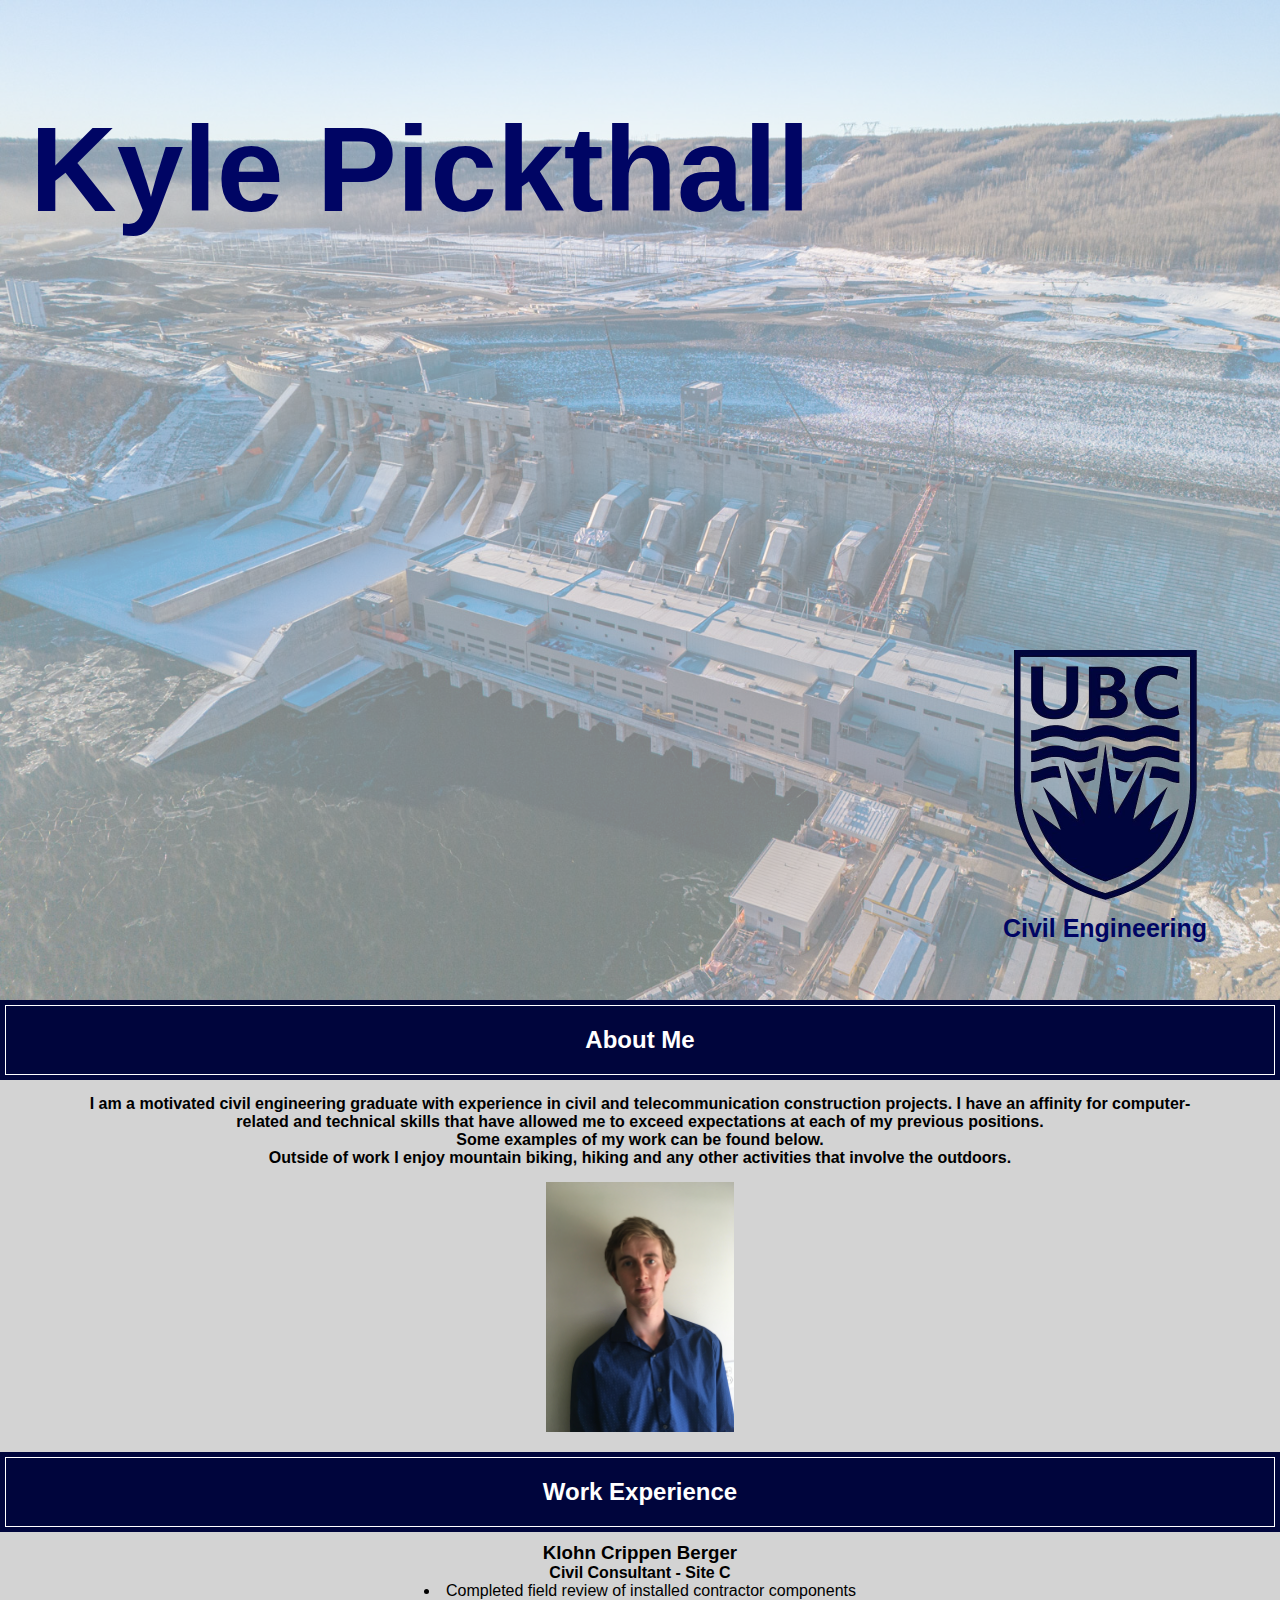
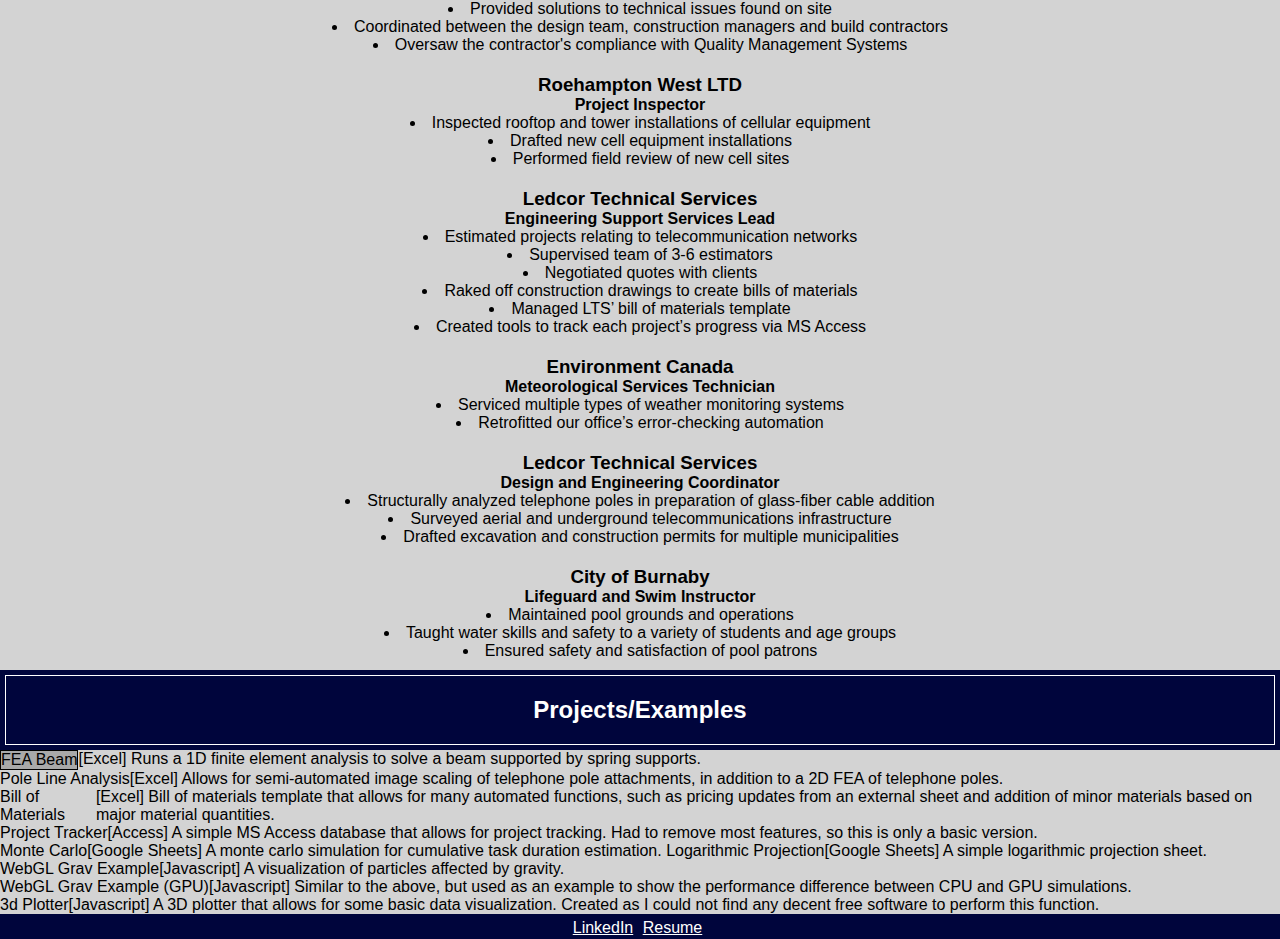
==== index.html @ efd47ca6 "Update index.html" ====
<!DOCTYPE html>
<html lang="en" dir="ltr">
  <head>
    <meta charset="utf-8">
    <title>Kyle Pickthall</title>
    <!-- viewport options -->
    <meta name="viewport" content="width=device-width, initial-scale=1">
    <!-- stylesheet -->
    <link rel = "stylesheet" type = "text/css" href = "kylepickthallStyle.css" />
    <!-- JS -->
  </head>
  <body>

    <section id="main">
      <div class="background">
      </div>
      <div class="container">
        <h1 style="padding-top: 100px; padding-left: 30px;">
          Kyle Pickthall
        </h1>
        <div style="right:50px; bottom:100px; position:absolute; height:250px; width:250px; text-align:center;">
          <img src="UBC-logo.png" style="position:block; max-height:100%; height:auto; width:auto; margin-left:auto; margin-right:auto;">
          <h5 style="font-size:25px;">Civil Engineering</h5>
        </div>
      </div>
    </section>

    <section id="about">
      <div class="header">
        <h2>About Me</h2>
      </div>
      <div class="container">
        <h4>
          <p>I am a motivated civil engineering graduate with experience in civil and telecommunication construction projects. I have an affinity for computer-related and technical skills that have allowed me to exceed expectations at each of my previous positions.</p>
          <p>Some examples of my work can be found below.</p>
          <p>Outside of work I enjoy mountain biking, hiking and any other activities that involve the outdoors.</p>
        </h4>
      </div>
    </section>

    <section id="pics">
      <div class="container">
        <img src="headshot.jpg" style="display:block; max-height:100%; height:auto; width:auto; margin-left: auto; margin-right: auto;">
      </div>
    </section>

    <section id="experience">
      <div class="header">
        <h2>Work Experience</h2>
      </div>
      <div class="container">
        <div class="job">
          <h3>Klohn Crippen Berger</h3>
          <h4>Civil Consultant - Site C</h4>
          <ul>
            <li>Completed field review of installed contractor components</li>
            <li>Provided solutions to technical issues found on site</li>
            <li>Coordinated between the design team, construction managers and build contractors</li>
            <li>Oversaw the contractor's compliance with Quality Management Systems</li>
          </ul>
        </div>
        <div class="job">
          <h3>Roehampton West LTD</h3>
          <h4>Project Inspector</h4>
          <ul>
            <li>Inspected rooftop and tower installations of cellular equipment</li>
            <li>Drafted new cell equipment installations</li>
            <li>Performed field review of new cell sites</li>
          </ul>
        </div>
        <div class="job">
          <h3>Ledcor Technical Services</h3>
          <h4>Engineering Support Services Lead</h4>
          <ul>
            <li>Estimated projects relating to telecommunication networks</li>
            <li>Supervised team of 3-6 estimators</li>
            <li>Negotiated quotes with clients</li>
            <li>Raked off construction drawings to create bills of materials</li>
            <li>Managed LTS’ bill of materials template</li>
            <li>Created tools to track each project’s progress via MS Access</li>
          </ul>
        </div>
        <div class="job">
          <h3>Environment Canada</h3>
          <h4>Meteorological Services Technician</h4>
          <ul>
            <li>Serviced multiple types of weather monitoring systems</li>
            <li>Retrofitted our office’s error-checking automation</li>
          </ul>
        </div>
        <div class="job">
          <h3>Ledcor Technical Services</h3>
          <h4>Design and Engineering Coordinator</h4>
          <ul>
            <li>Structurally analyzed telephone poles in preparation of glass-fiber cable addition</li>
            <li>Surveyed aerial and underground telecommunications infrastructure</li>
            <li>Drafted excavation and construction permits for multiple municipalities</li>
          </ul>
        </div>
        <div class="job">
          <h3>City of Burnaby</h3>
          <h4>Lifeguard and Swim Instructor</h4>
          <ul>
            <li>Maintained pool grounds and operations</li>
            <li>Taught water skills and safety to a variety of students and age groups</li>
            <li>Ensured safety and satisfaction of pool patrons</li>
          </ul>
        </div>
      </div>
    </section>

    <section id="projects">
      <div class="header">
        <h2>Projects/Examples</h2>
      </div>
      <div class="container">
        <div class="workExample" style="display: inline-flex;">
          <a href="FEA Beam.xlsm" target="_blank">FEA Beam</a>
          <p> [Excel] Runs a 1D finite element analysis to solve a beam supported by spring supports.</p>
        </div>
        <div class="workExample" style="display: inline-flex;>
          <a href="PLA.xlsm" target="_blank">Pole Line Analysis</a>
          <p> [Excel] Allows for semi-automated image scaling of telephone pole attachments, in addition to a 2D FEA of telephone poles.</p>
        </div>
        <div class="workExample" style="display: inline-flex;>
          <a href="Bill of Materials Template (Blank).xlsm" target="_blank">Bill of Materials</a>
          <p> [Excel] Bill of materials template that allows for many automated functions, such as pricing updates from an external sheet and addition of minor materials based on major material quantities.</p>
        </div>
        <div class="workExample" style="display: inline-flex;>
          <a href="Project Tracker.accdb" target="_blank">Project Tracker</a>
          <p> [Access] A simple MS Access database that allows for project tracking. Had to remove most features, so this is only a basic version.</p>
        </div>
        <div class="workExample" style="display: inline-flex;>
          <a href="https://docs.google.com/spreadsheets/d/1pXmsi3EW9ba6qUsPG-2uD7NYvL7KsnsYLAeeYFsCkpM/edit?usp=sharing" target="_blank">Monte Carlo</a>
          <p> [Google Sheets] A monte carlo simulation for cumulative task duration estimation.</p>
        </div>
        <div class="workExample" style="display: inline-flex;>
          <a href="https://docs.google.com/spreadsheets/d/1BbSFiggZSP9VfhDMbb5MWkiawO9rbkCX6BuQGu1CJrE/edit?usp=sharing" target="_blank">Logarithmic Projection</a>
          <p> [Google Sheets] A simple logarithmic projection sheet.</p>
        </div>
        <div class="workExample" style="display: inline-flex;>
          <a href="grav/grav.html" target="_blank">WebGL Grav Example</a>
          <p> [Javascript] A visualization of particles affected by gravity.</p>
        </div>
        <div class="workExample" style="display: inline-flex;>
          <a href="grav optimized/grav - optimized.html" target="_blank">WebGL Grav Example (GPU)</a>
          <p> [Javascript] Similar to the above, but used as an example to show the performance difference between CPU and GPU simulations.</p>
        </div>
        <div class="workExample" style="display: inline-flex;>
          <a href="plotter/index.html" target="_blank">3d Plotter</a>
          <p> [Javascript] A 3D plotter that allows for some basic data visualization. Created as I could not find any decent free software to perform this function.</p>
        </div>
      </div>
    </section>

    <section id="footer">
      <div class="container">
        <a href="https://www.linkedin.com/in/kylepickthall/" target="_blank">LinkedIn</a>
        <a href="Kyle Pickthall Resume.pdf" target="_blank">Resume</a>
      </div>
    </section>
  </body>
---- kylepickthallStyle.css ----
* {
	margin: 0px;
	padding: 0px;
  font-family: sans-serif;
}

section{
  width: 100%;
  text-align: left;
  overflow-x: hidden;
}
section .header {
	padding-top: 5px;
	padding-bottom: 5px;
	height: 70px;
	text-align: center;
	line-height: 70px;
	color: white;
	background-color: rgb(0, 5, 60);
	outline: 1px solid white;
	outline-offset: -6px;
}

#main {
  height: 1000px;
  display: block;
  position: relative;
}
#main .background {
  background-image: url('sitec2.jpg');
  background-repeat: no-repeat;
  background-size: cover;
  content: "";
  opacity: .5;
  top: 0;
  left: 0;
  bottom: 0;
  right: 0;
  position: absolute;
  z-index: -1;
}
#main .container {
  font-size: 60px;
  color: rgb(0, 5, 100);
}

#about {
  height: auto;
  background-color: lightgrey;
  margin: auto;
}
#about .container {
  margin-left: auto;
  margin-right: auto;
  max-width: 90%;
  padding: 15px;
  text-align: center;
}

#pics{
  background-color: lightgrey;
  padding-bottom: 20px;
  height:250px;
}
#pics .container {
  height: 100%;
  width:auto;
  margin-left: auto;
  margin-right: auto;
}

#experience {
  	height: auto;
  	width: 100%;
  	background-color: lightgrey;
  	margin: auto;
  	text-align: center;
}
#experience .container {
  	margin-left: auto;
  	margin-right: auto;
  	width: 90%;
}
#experience .container .job{
	text-align: center;
	padding: 10px;
	display: table;
	margin-left: auto;
	margin-right: auto;
	width: 80%;
	list-style-position: inside;
}

#projects {
	height: auto;
  	width: 100%;
  	background-color: lightgrey;
  	margin: auto;
}
#projects .container {

}
#projects .container .workexample {
	display: inline-flex;
}
#projects .container a {
	padding: 0px;
	height: auto;
	width: auto;
	margin-left: auto;
  	margin-right: auto;
	font-size: 16px;
	color: black;
	background-color: darkgrey;
	text-decoration: none;
	border: 1px solid black;
}

#footer {
  height: 20px;
  padding-top: 5px;
  background-color: rgb(0, 5, 60);
  margin: auto;
}
#footer .container {
  text-align: center;
}
#footer .container a {
  text-align: center;
  text-decoration: bold;
  color: white;
  padding-right: 5px;
}
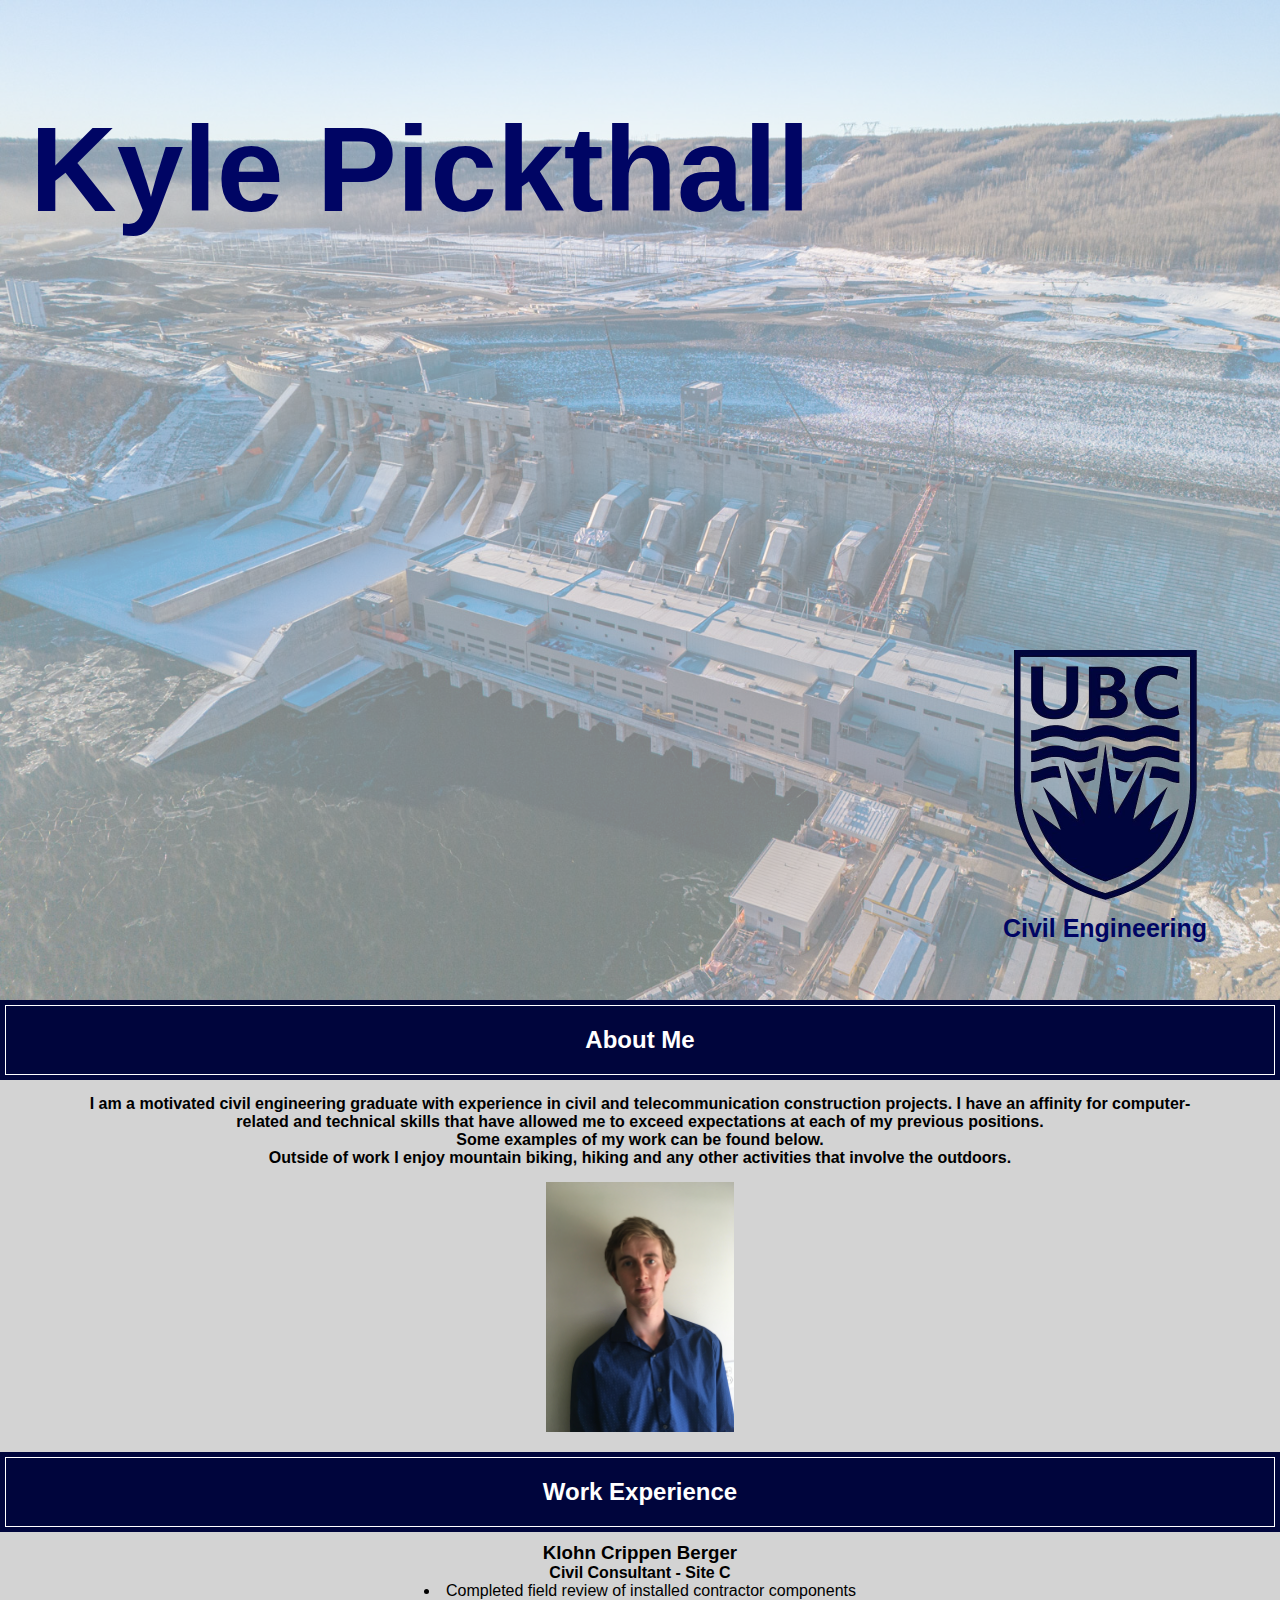
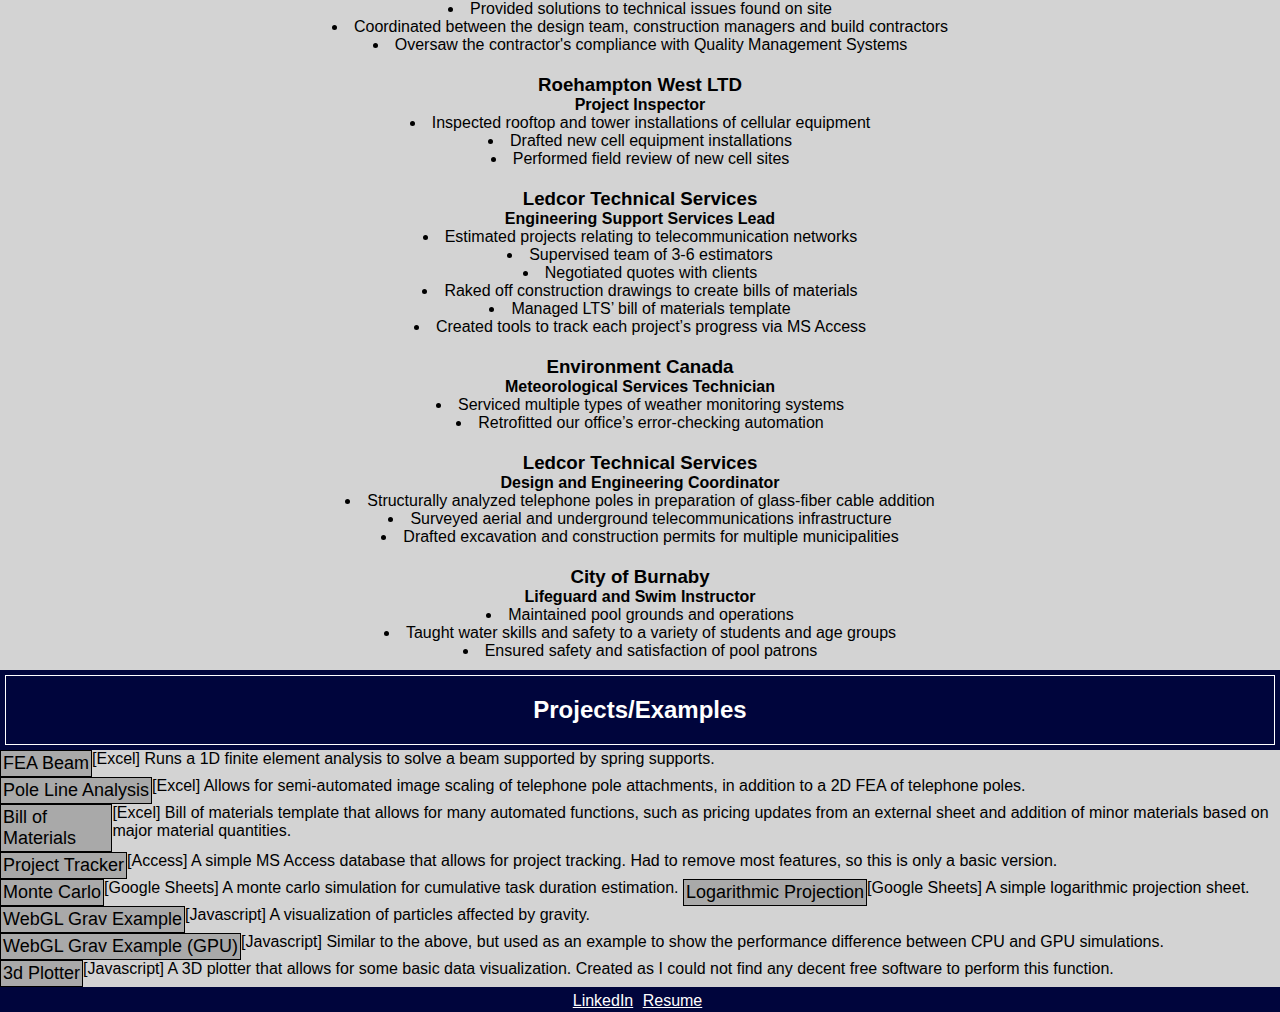
==== commit f68812dc: "Update index.html" ====
--- a/index.html
+++ b/index.html
@@ -118,35 +118,35 @@
           <a href="FEA Beam.xlsm" target="_blank">FEA Beam</a>
           <p> [Excel] Runs a 1D finite element analysis to solve a beam supported by spring supports.</p>
         </div>
-        <div class="workExample" style="display: inline-flex;>
+        <div class="workExample" style="display: inline-flex;">
           <a href="PLA.xlsm" target="_blank">Pole Line Analysis</a>
           <p> [Excel] Allows for semi-automated image scaling of telephone pole attachments, in addition to a 2D FEA of telephone poles.</p>
         </div>
-        <div class="workExample" style="display: inline-flex;>
+        <div class="workExample" style="display: inline-flex;">
           <a href="Bill of Materials Template (Blank).xlsm" target="_blank">Bill of Materials</a>
           <p> [Excel] Bill of materials template that allows for many automated functions, such as pricing updates from an external sheet and addition of minor materials based on major material quantities.</p>
         </div>
-        <div class="workExample" style="display: inline-flex;>
+        <div class="workExample" style="display: inline-flex;">
           <a href="Project Tracker.accdb" target="_blank">Project Tracker</a>
           <p> [Access] A simple MS Access database that allows for project tracking. Had to remove most features, so this is only a basic version.</p>
         </div>
-        <div class="workExample" style="display: inline-flex;>
+        <div class="workExample" style="display: inline-flex;">
           <a href="https://docs.google.com/spreadsheets/d/1pXmsi3EW9ba6qUsPG-2uD7NYvL7KsnsYLAeeYFsCkpM/edit?usp=sharing" target="_blank">Monte Carlo</a>
           <p> [Google Sheets] A monte carlo simulation for cumulative task duration estimation.</p>
         </div>
-        <div class="workExample" style="display: inline-flex;>
+        <div class="workExample" style="display: inline-flex;">
           <a href="https://docs.google.com/spreadsheets/d/1BbSFiggZSP9VfhDMbb5MWkiawO9rbkCX6BuQGu1CJrE/edit?usp=sharing" target="_blank">Logarithmic Projection</a>
           <p> [Google Sheets] A simple logarithmic projection sheet.</p>
         </div>
-        <div class="workExample" style="display: inline-flex;>
+        <div class="workExample" style="display: inline-flex;">
           <a href="grav/grav.html" target="_blank">WebGL Grav Example</a>
           <p> [Javascript] A visualization of particles affected by gravity.</p>
         </div>
-        <div class="workExample" style="display: inline-flex;>
+        <div class="workExample" style="display: inline-flex;">
           <a href="grav optimized/grav - optimized.html" target="_blank">WebGL Grav Example (GPU)</a>
           <p> [Javascript] Similar to the above, but used as an example to show the performance difference between CPU and GPU simulations.</p>
         </div>
-        <div class="workExample" style="display: inline-flex;>
+        <div class="workExample" style="display: inline-flex;">
           <a href="plotter/index.html" target="_blank">3d Plotter</a>
           <p> [Javascript] A 3D plotter that allows for some basic data visualization. Created as I could not find any decent free software to perform this function.</p>
         </div>
--- a/kylepickthallStyle.css
+++ b/kylepickthallStyle.css
@@ -102,14 +102,15 @@
 }
 #projects .container .workexample {
 	display: inline-flex;
+	margin-bottom: 5px;
 }
 #projects .container a {
-	padding: 0px;
+	padding: 2px;
 	height: auto;
 	width: auto;
 	margin-left: auto;
   	margin-right: auto;
-	font-size: 16px;
+	font-size: 18px;
 	color: black;
 	background-color: darkgrey;
 	text-decoration: none;
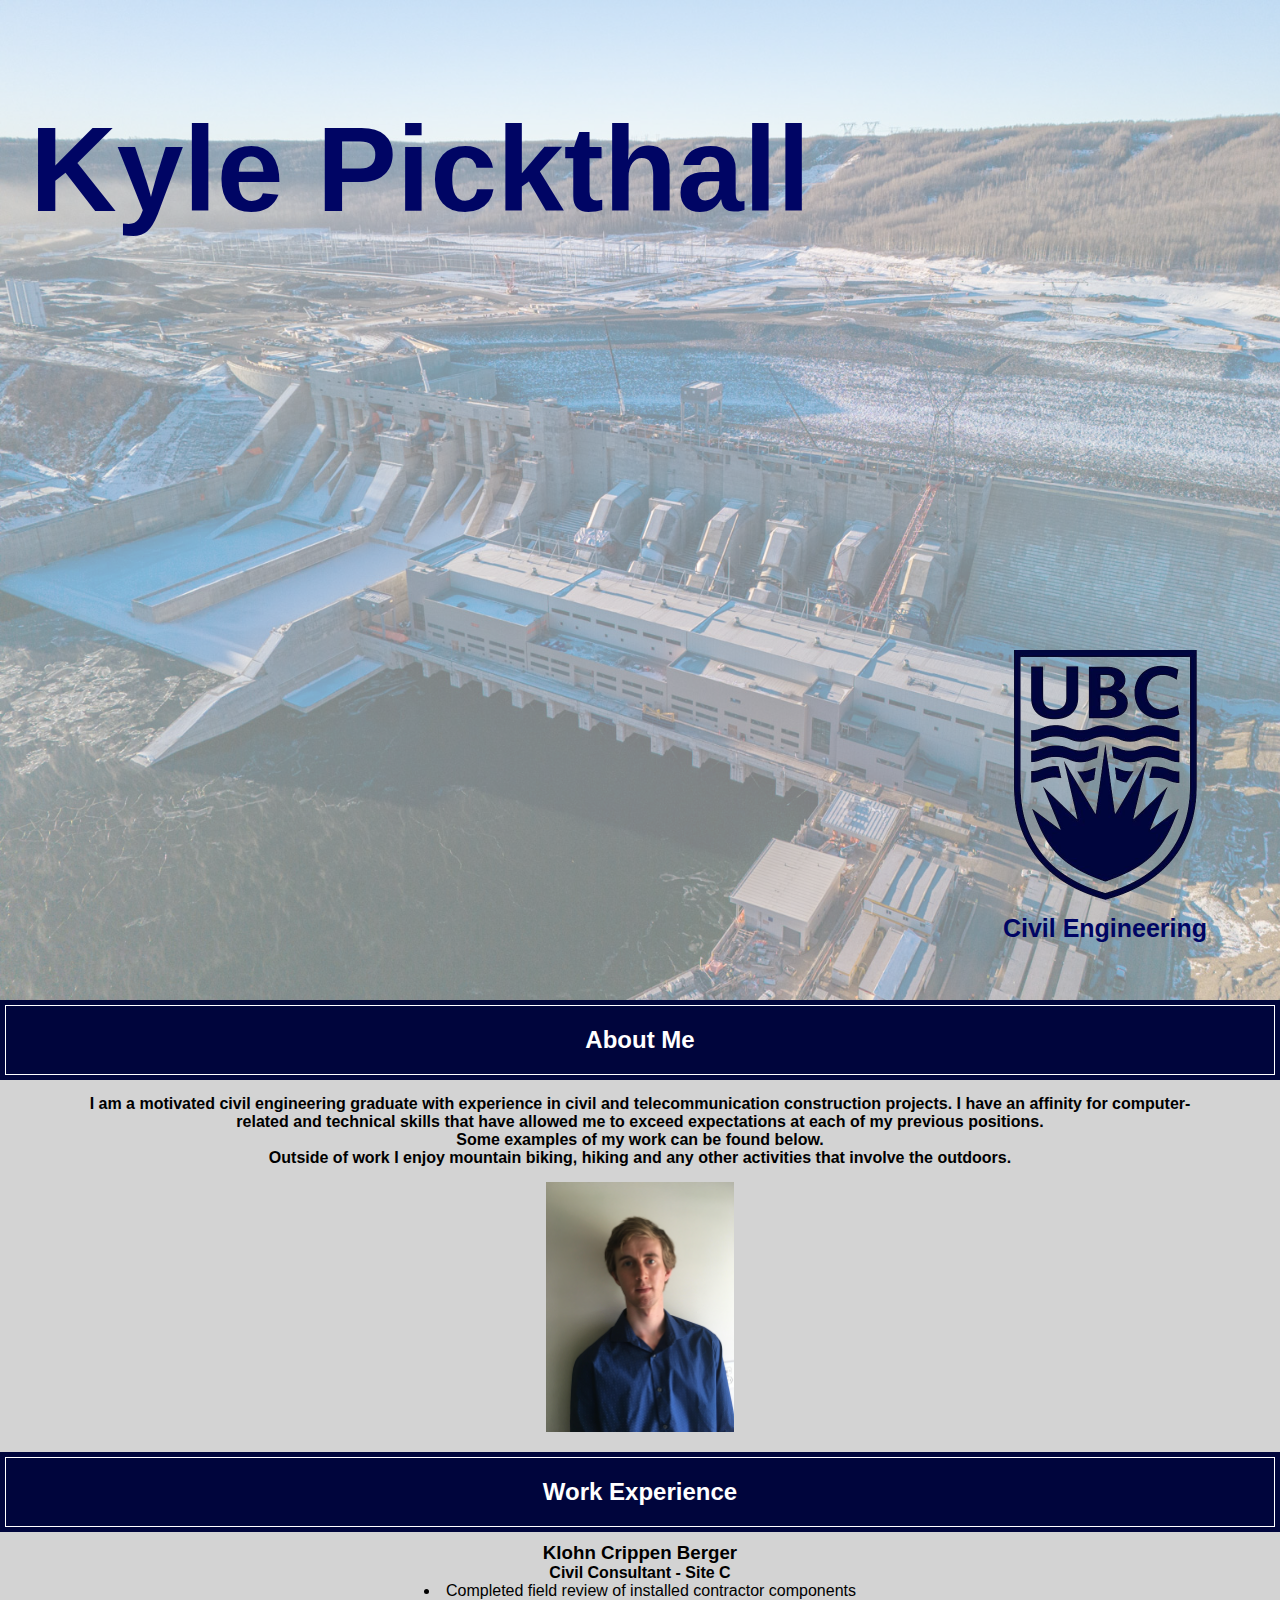
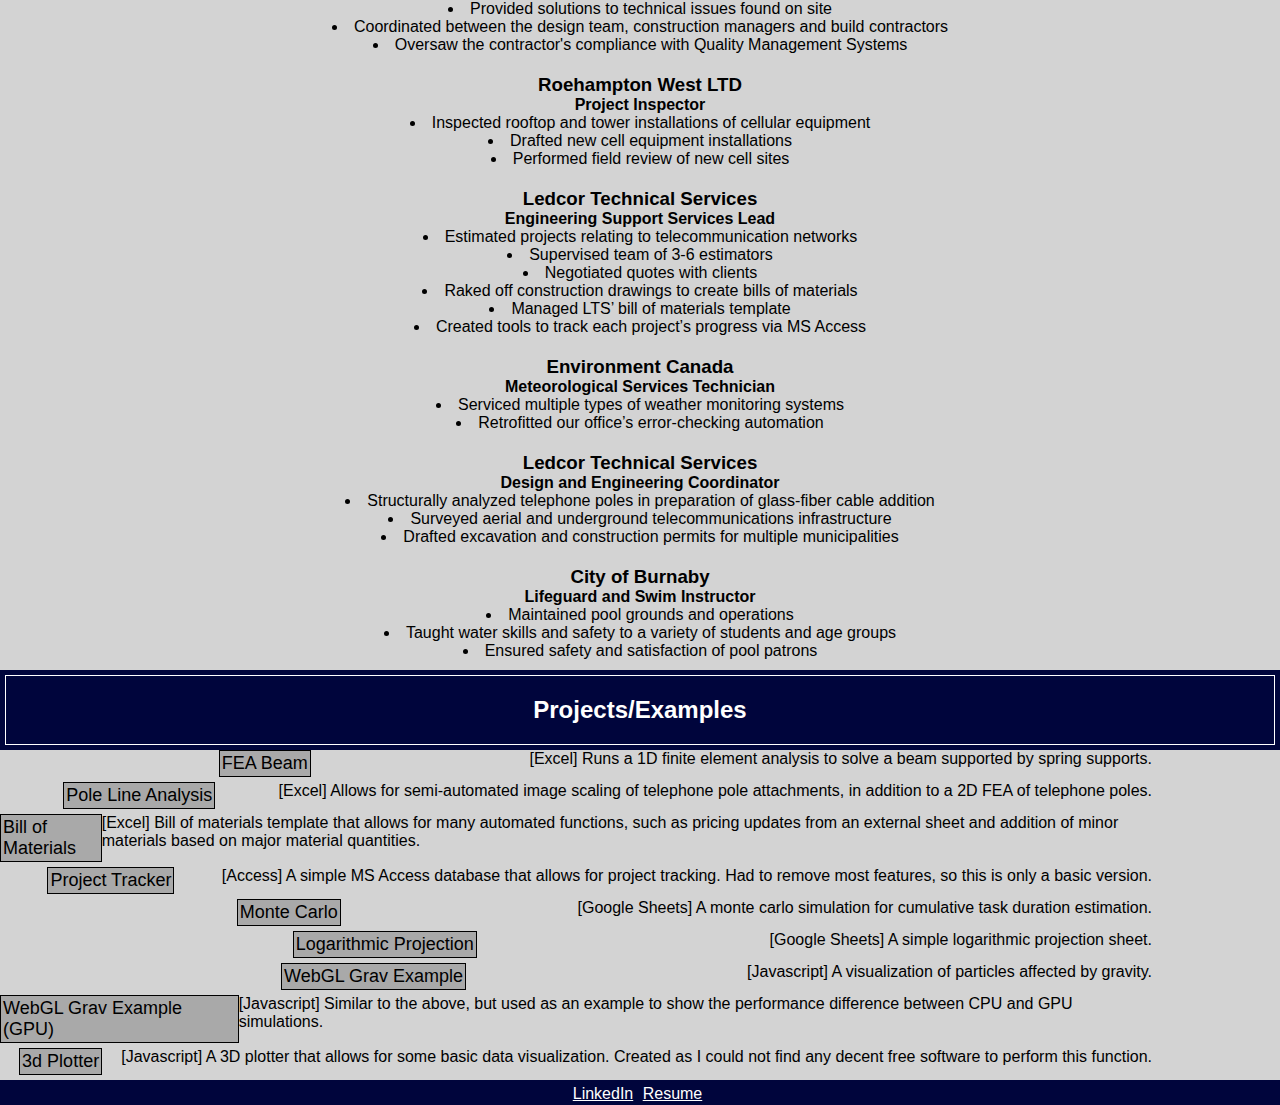
==== commit f6232a1c: "Update index.html" ====
--- a/index.html
+++ b/index.html
@@ -114,7 +114,7 @@
         <h2>Projects/Examples</h2>
       </div>
       <div class="container">
-        <div class="workExample" style="display: inline-flex;">
+        <div class="workExample">
           <a href="FEA Beam.xlsm" target="_blank">FEA Beam</a>
           <p> [Excel] Runs a 1D finite element analysis to solve a beam supported by spring supports.</p>
         </div>
--- a/kylepickthallStyle.css
+++ b/kylepickthallStyle.css
@@ -100,9 +100,10 @@
 #projects .container {
 
 }
-#projects .container .workexample {
+#projects .container .workExample {
 	display: inline-flex;
 	margin-bottom: 5px;
+	width: 90%;
 }
 #projects .container a {
 	padding: 2px;
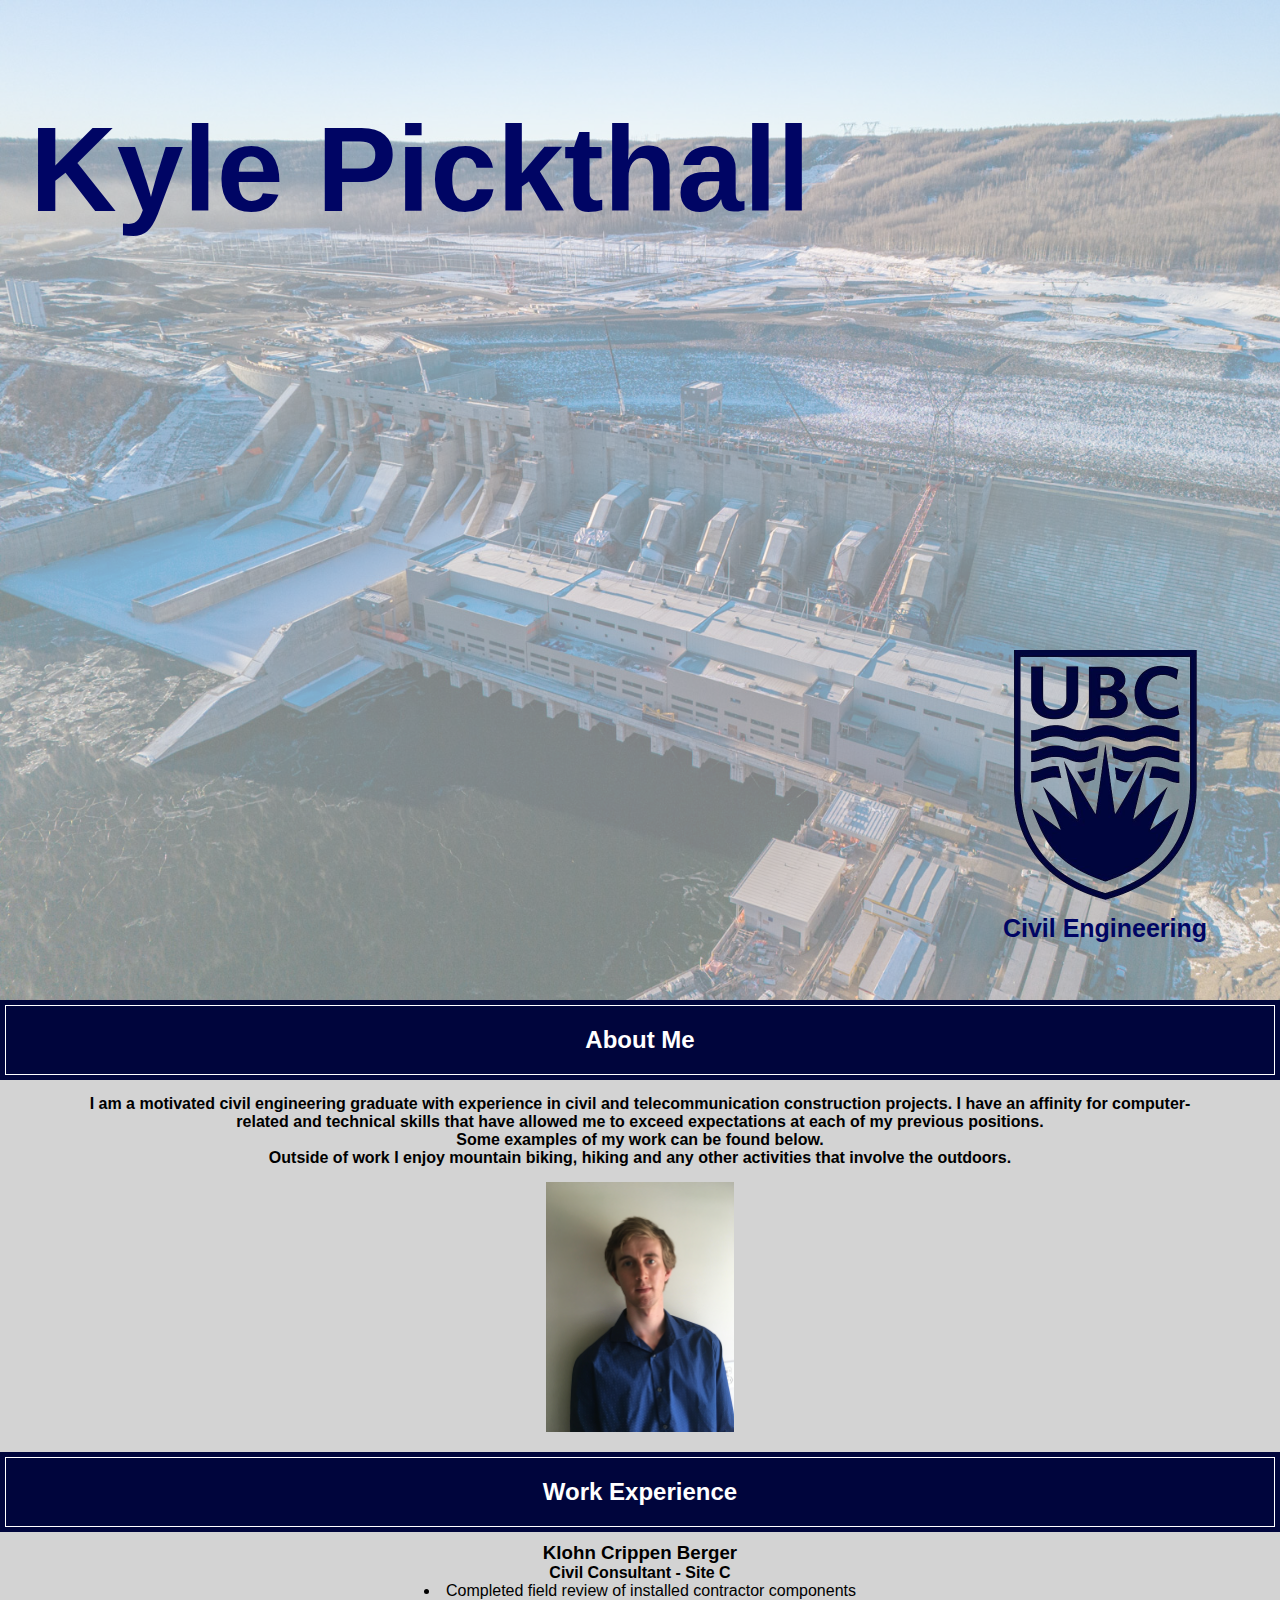
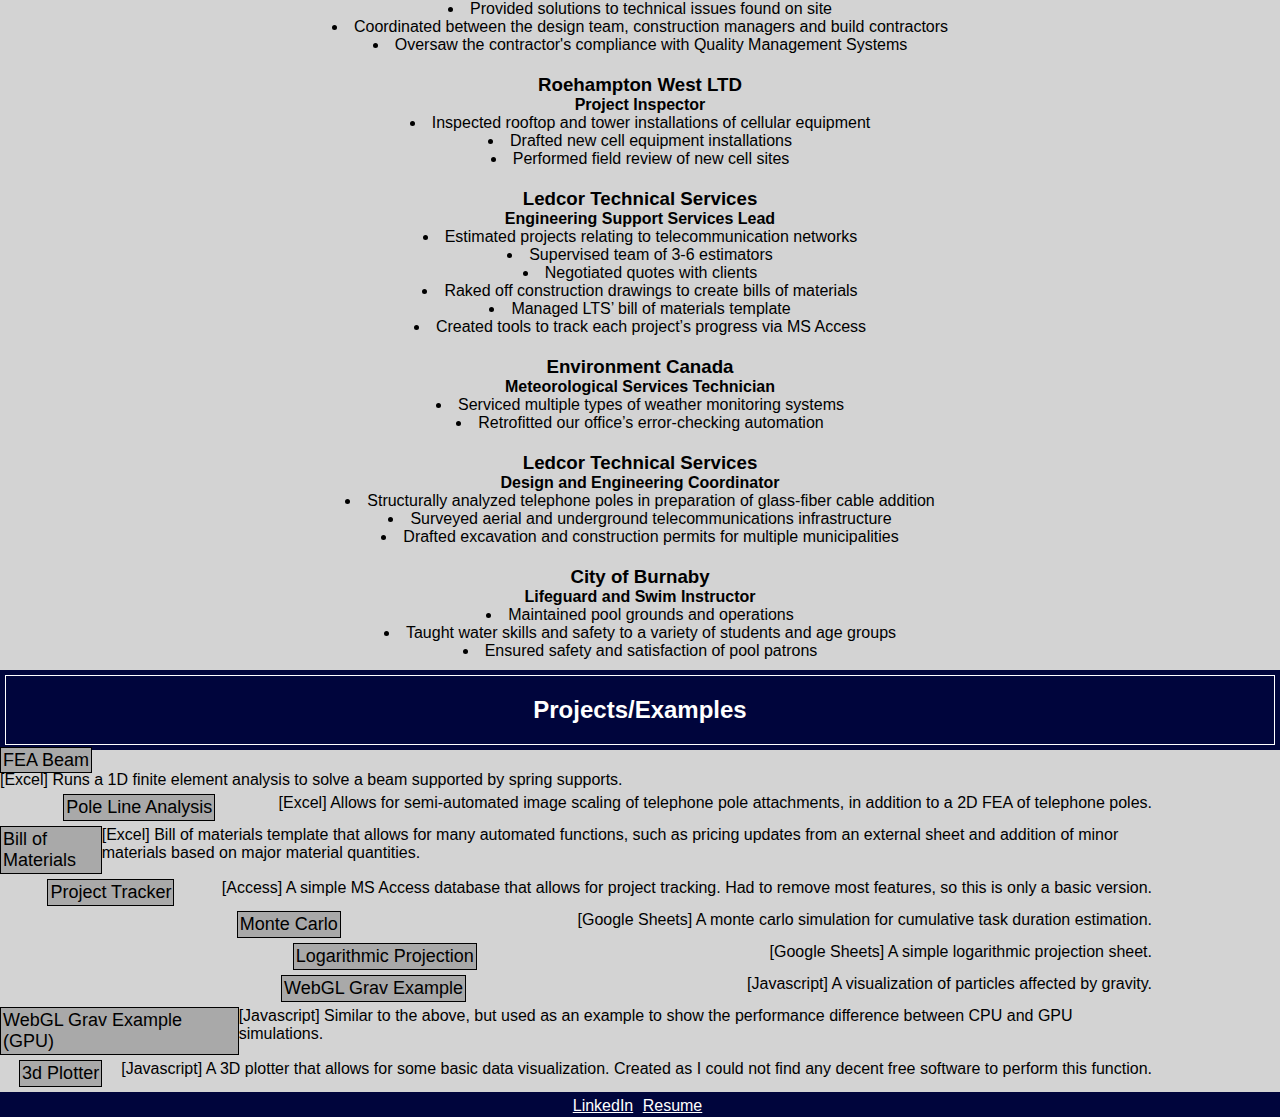
==== commit 586f72dc: "Update index.html" ====
--- a/index.html
+++ b/index.html
@@ -114,7 +114,7 @@
         <h2>Projects/Examples</h2>
       </div>
       <div class="container">
-        <div class="workExample">
+        <div class="workExample" style="display: block; float: left;">
           <a href="FEA Beam.xlsm" target="_blank">FEA Beam</a>
           <p> [Excel] Runs a 1D finite element analysis to solve a beam supported by spring supports.</p>
         </div>
--- a/kylepickthallStyle.css
+++ b/kylepickthallStyle.css
@@ -102,6 +102,7 @@
 }
 #projects .container .workExample {
 	display: inline-flex;
+	float: left;
 	margin-bottom: 5px;
 	width: 90%;
 }
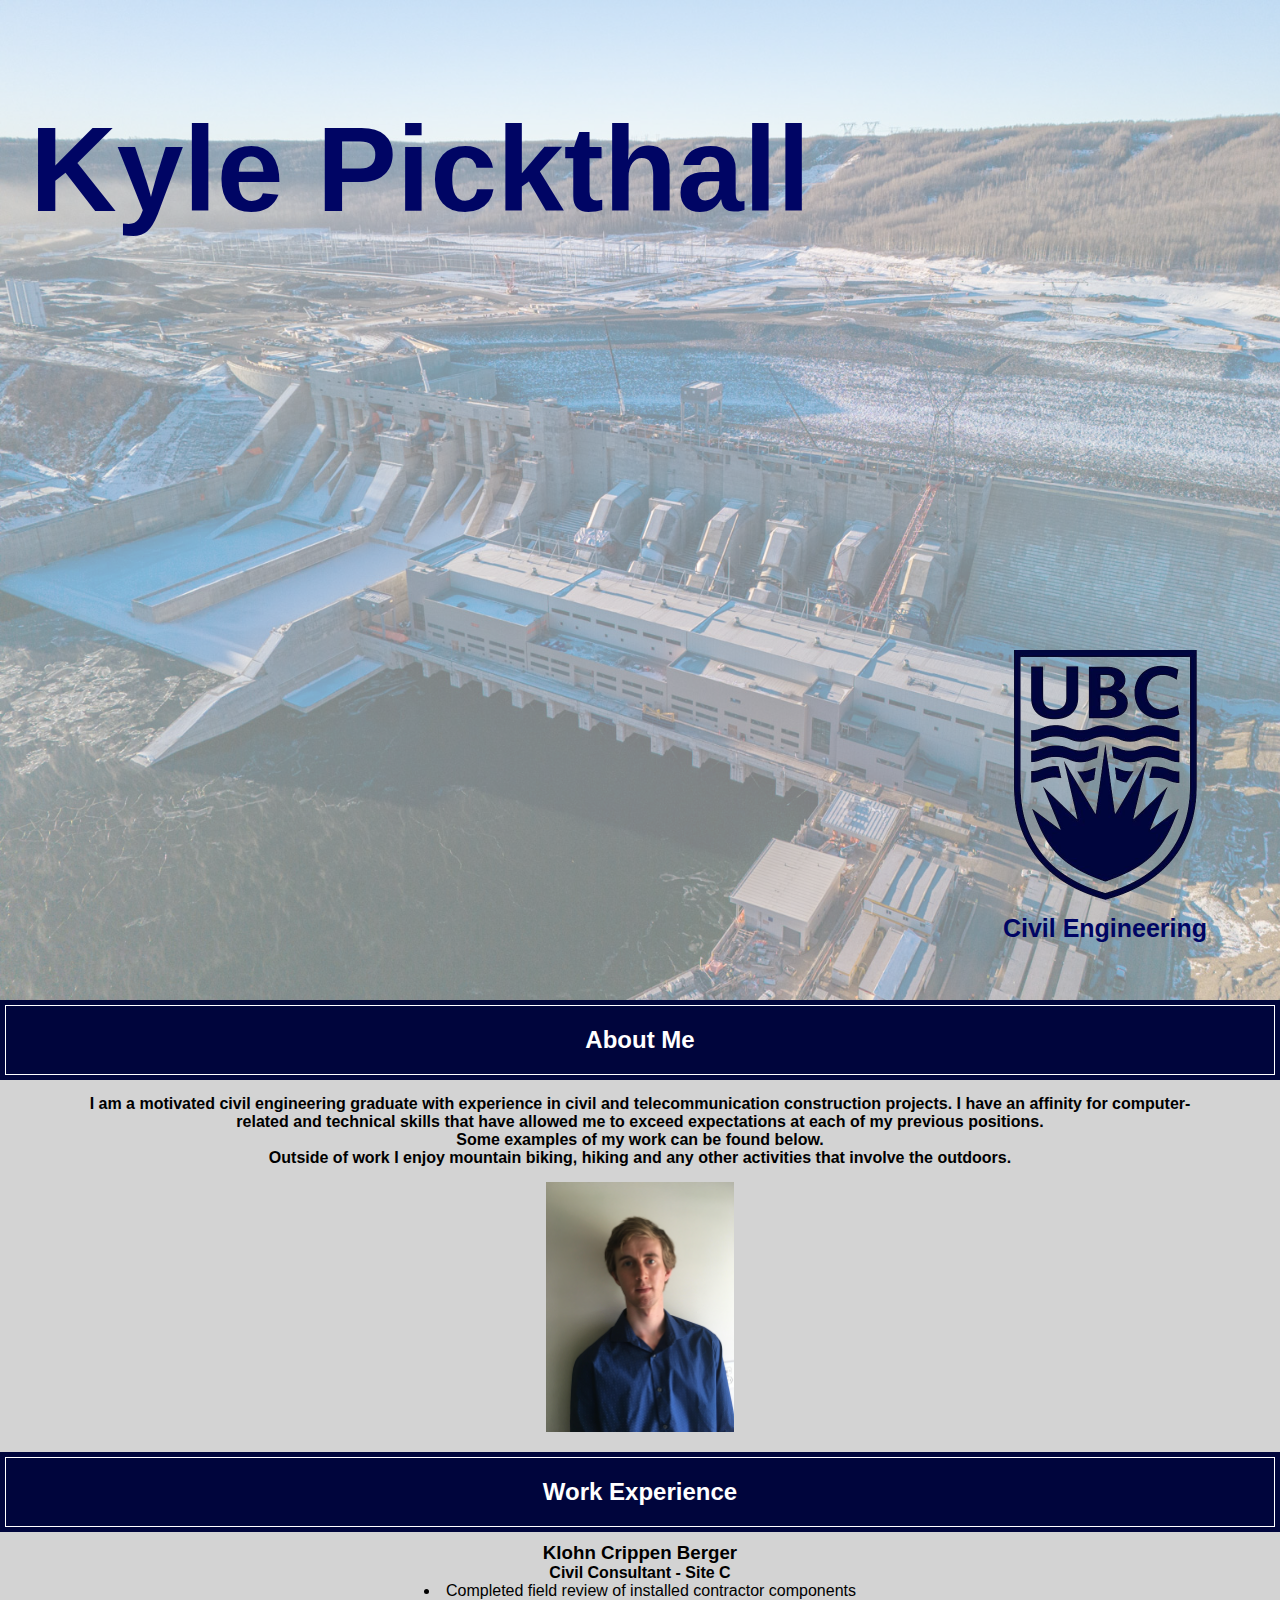
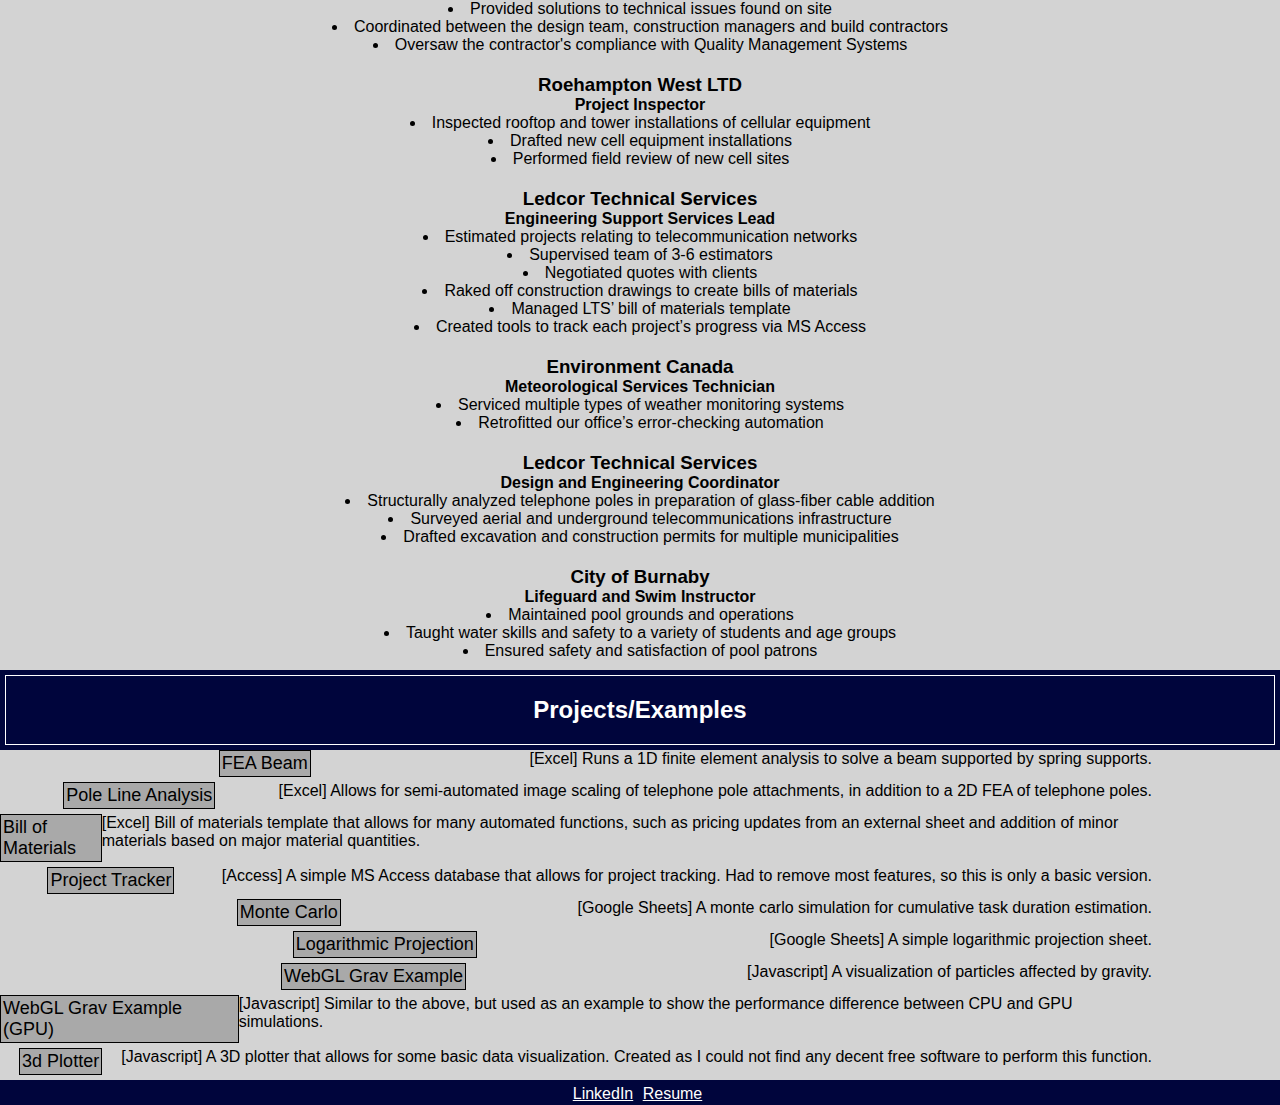
==== commit bf6ad875: "Update index.html" ====
--- a/index.html
+++ b/index.html
@@ -114,39 +114,39 @@
         <h2>Projects/Examples</h2>
       </div>
       <div class="container">
-        <div class="workExample" style="display: block; float: left;">
+        <div class="workExample" style="">
           <a href="FEA Beam.xlsm" target="_blank">FEA Beam</a>
           <p> [Excel] Runs a 1D finite element analysis to solve a beam supported by spring supports.</p>
         </div>
-        <div class="workExample" style="display: inline-flex;">
+        <div class="workExample" style="">
           <a href="PLA.xlsm" target="_blank">Pole Line Analysis</a>
           <p> [Excel] Allows for semi-automated image scaling of telephone pole attachments, in addition to a 2D FEA of telephone poles.</p>
         </div>
-        <div class="workExample" style="display: inline-flex;">
+        <div class="workExample" style="">
           <a href="Bill of Materials Template (Blank).xlsm" target="_blank">Bill of Materials</a>
           <p> [Excel] Bill of materials template that allows for many automated functions, such as pricing updates from an external sheet and addition of minor materials based on major material quantities.</p>
         </div>
-        <div class="workExample" style="display: inline-flex;">
+        <div class="workExample" style="">
           <a href="Project Tracker.accdb" target="_blank">Project Tracker</a>
           <p> [Access] A simple MS Access database that allows for project tracking. Had to remove most features, so this is only a basic version.</p>
         </div>
-        <div class="workExample" style="display: inline-flex;">
+        <div class="workExample" style="">
           <a href="https://docs.google.com/spreadsheets/d/1pXmsi3EW9ba6qUsPG-2uD7NYvL7KsnsYLAeeYFsCkpM/edit?usp=sharing" target="_blank">Monte Carlo</a>
           <p> [Google Sheets] A monte carlo simulation for cumulative task duration estimation.</p>
         </div>
-        <div class="workExample" style="display: inline-flex;">
+        <div class="workExample" style="">
           <a href="https://docs.google.com/spreadsheets/d/1BbSFiggZSP9VfhDMbb5MWkiawO9rbkCX6BuQGu1CJrE/edit?usp=sharing" target="_blank">Logarithmic Projection</a>
           <p> [Google Sheets] A simple logarithmic projection sheet.</p>
         </div>
-        <div class="workExample" style="display: inline-flex;">
+        <div class="workExample" style="">
           <a href="grav/grav.html" target="_blank">WebGL Grav Example</a>
           <p> [Javascript] A visualization of particles affected by gravity.</p>
         </div>
-        <div class="workExample" style="display: inline-flex;">
+        <div class="workExample" style="">
           <a href="grav optimized/grav - optimized.html" target="_blank">WebGL Grav Example (GPU)</a>
           <p> [Javascript] Similar to the above, but used as an example to show the performance difference between CPU and GPU simulations.</p>
         </div>
-        <div class="workExample" style="display: inline-flex;">
+        <div class="workExample" style="">
           <a href="plotter/index.html" target="_blank">3d Plotter</a>
           <p> [Javascript] A 3D plotter that allows for some basic data visualization. Created as I could not find any decent free software to perform this function.</p>
         </div>
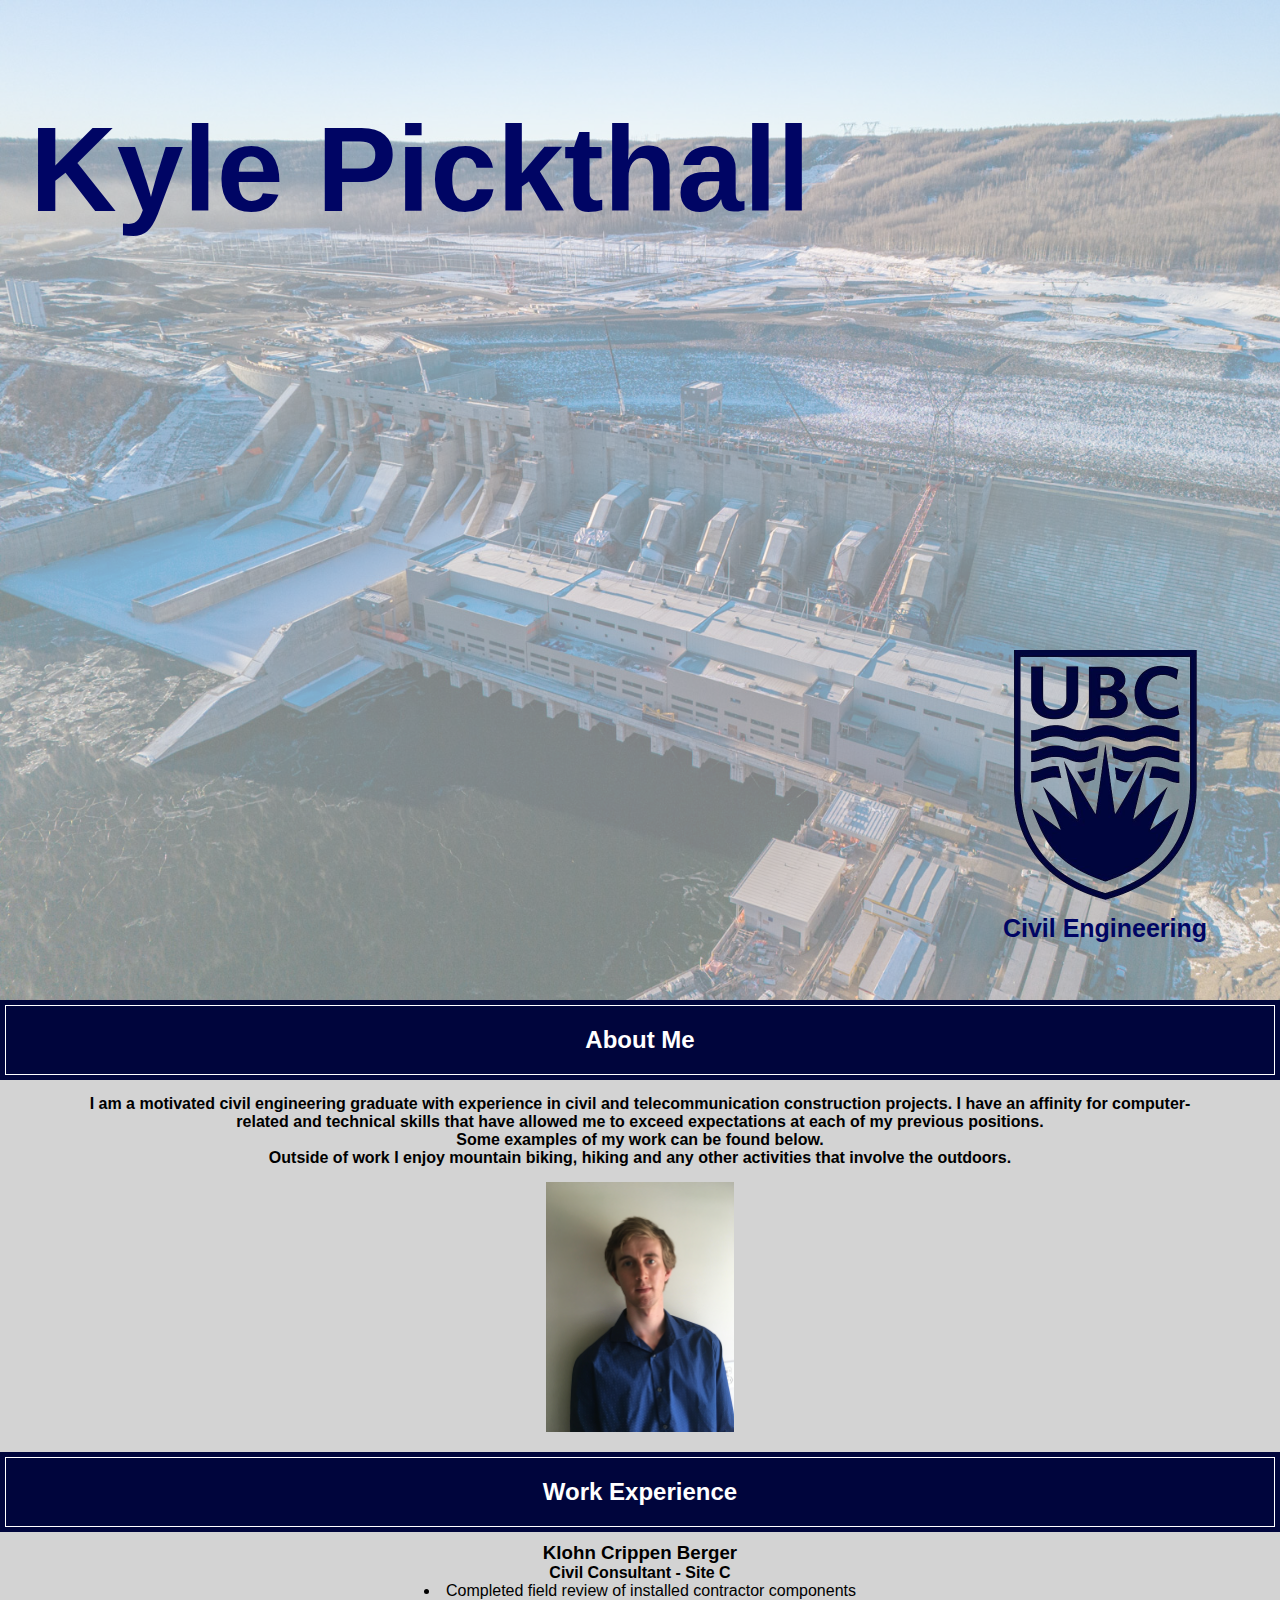
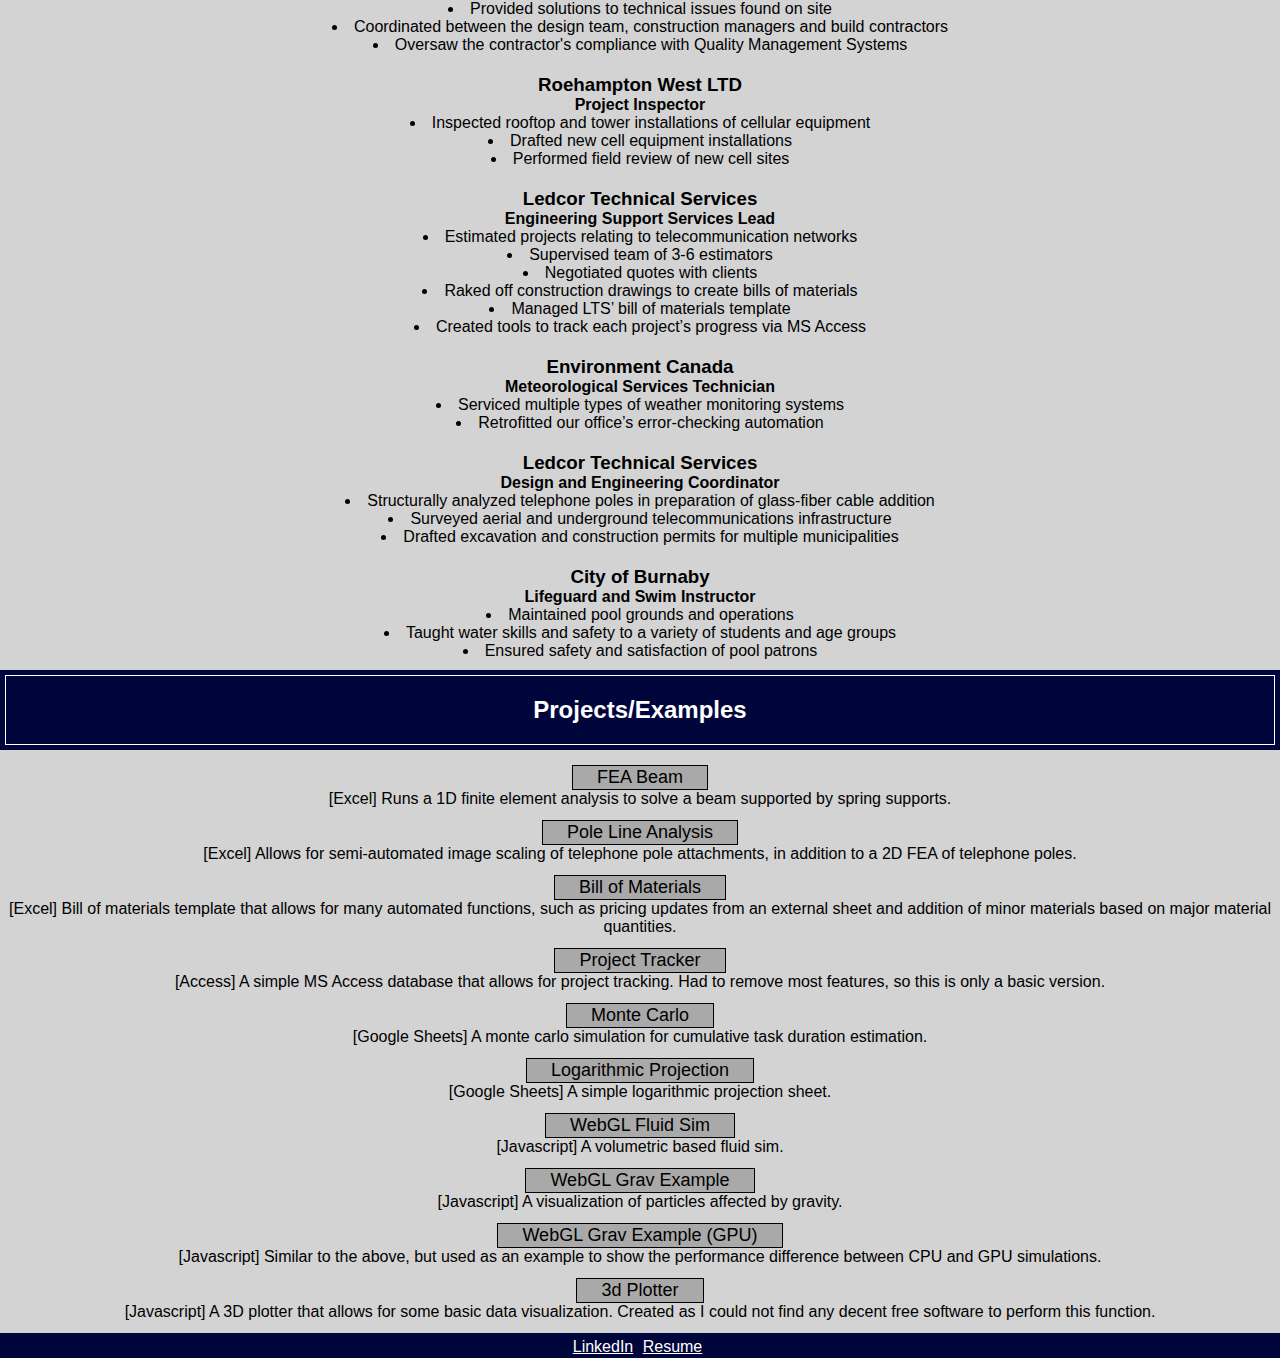
==== commit 2695eaf2: "Update index.html" ====
--- a/index.html
+++ b/index.html
@@ -139,6 +139,10 @@
           <p> [Google Sheets] A simple logarithmic projection sheet.</p>
         </div>
         <div class="workExample" style="">
+          <a href="fluids/index.html" target="_blank">WebGL Fluid Sim</a>
+          <p> [Javascript] A volumetric based fluid sim.</p>
+        </div>
+        <div class="workExample" style="">
           <a href="grav/grav.html" target="_blank">WebGL Grav Example</a>
           <p> [Javascript] A visualization of particles affected by gravity.</p>
         </div>
--- a/kylepickthallStyle.css
+++ b/kylepickthallStyle.css
@@ -1,7 +1,7 @@
 * {
 	margin: 0px;
 	padding: 0px;
-  font-family: sans-serif;
+  	font-family: sans-serif;
 }
 
 section{
@@ -98,16 +98,19 @@
   	margin: auto;
 }
 #projects .container {
-
+	margin-top: 15px;
 }
 #projects .container .workExample {
-	display: inline-flex;
-	float: left;
-	margin-bottom: 5px;
-	width: 90%;
+	margin-top: 2px;
+	margin-bottom: 12px;
+	width: 100%;
+	text-align: center;
 }
 #projects .container a {
-	padding: 2px;
+	padding-top: 1px;
+	padding-bottom: 1px;
+	padding-left: 24px;
+	padding-right: 24px;
 	height: auto;
 	width: auto;
 	margin-left: auto;
@@ -117,6 +120,7 @@
 	background-color: darkgrey;
 	text-decoration: none;
 	border: 1px solid black;
+	display: inline-block;
 }
 
 #footer {
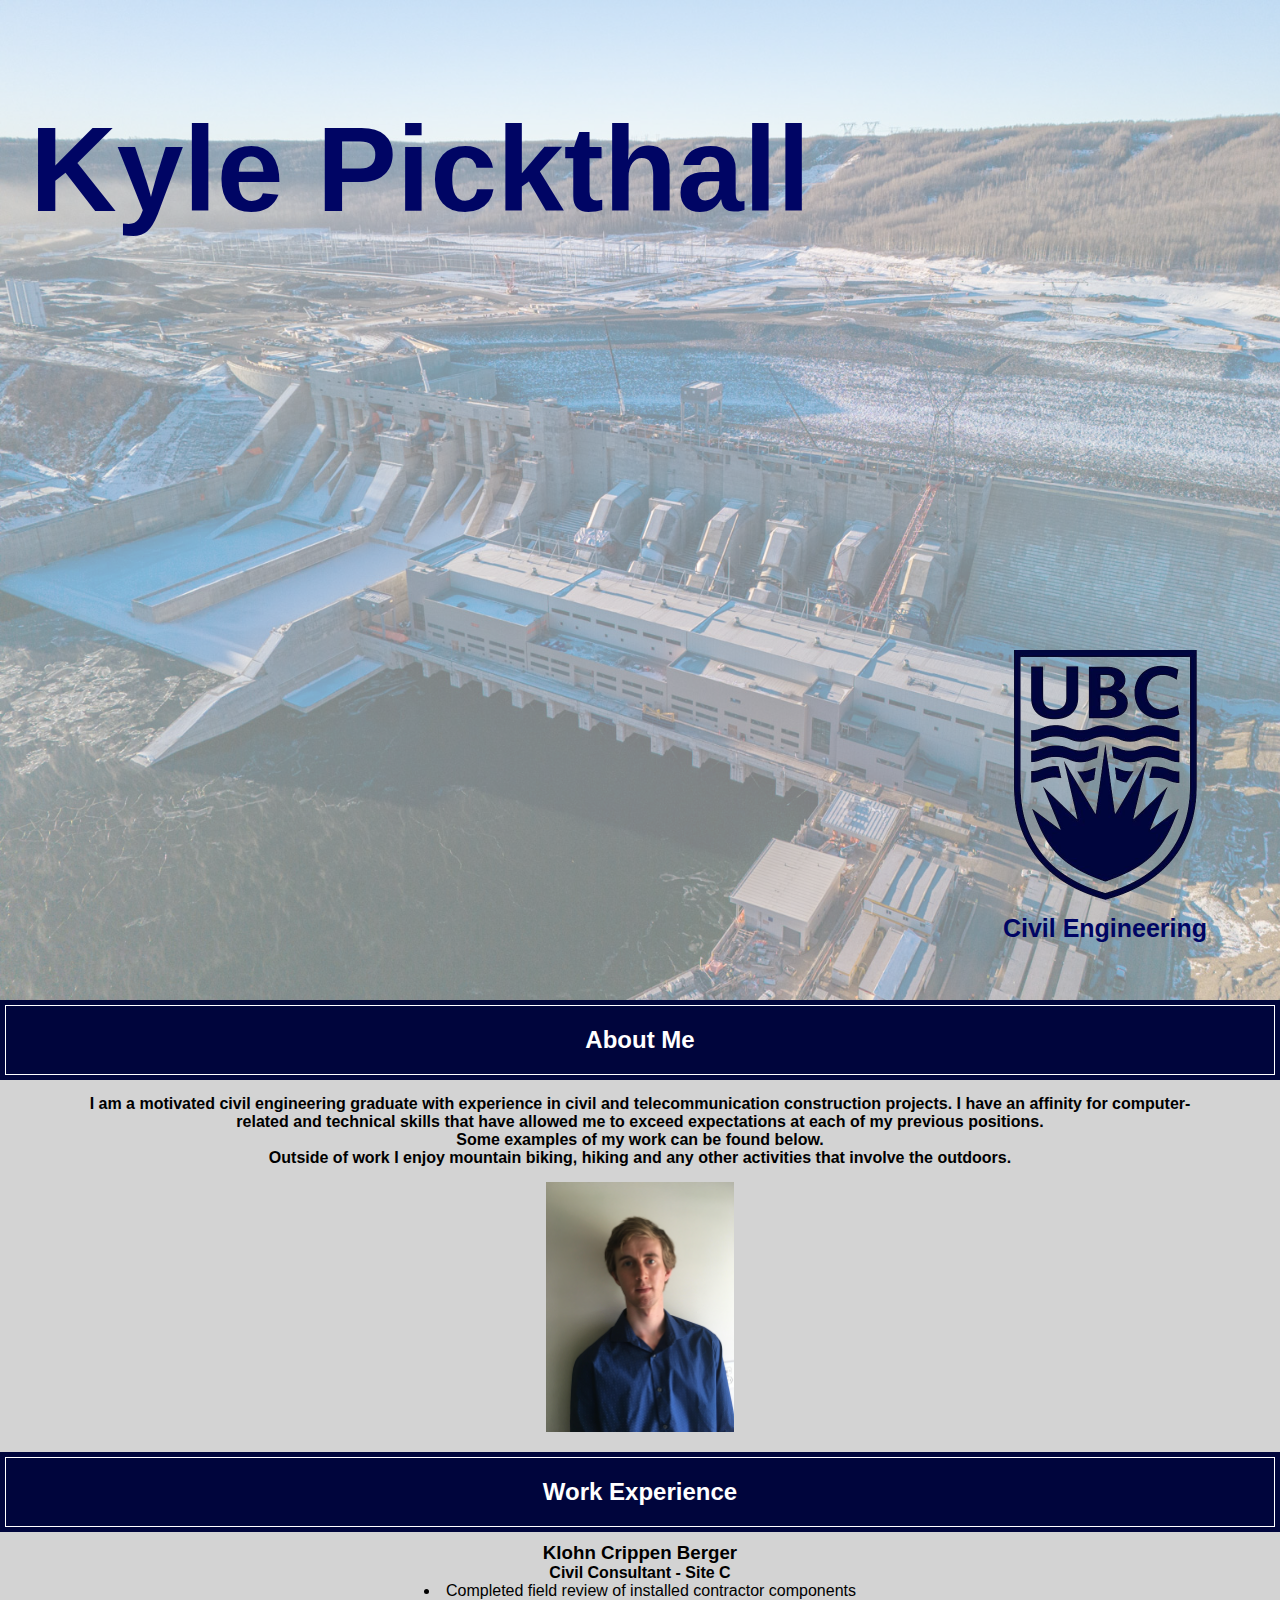
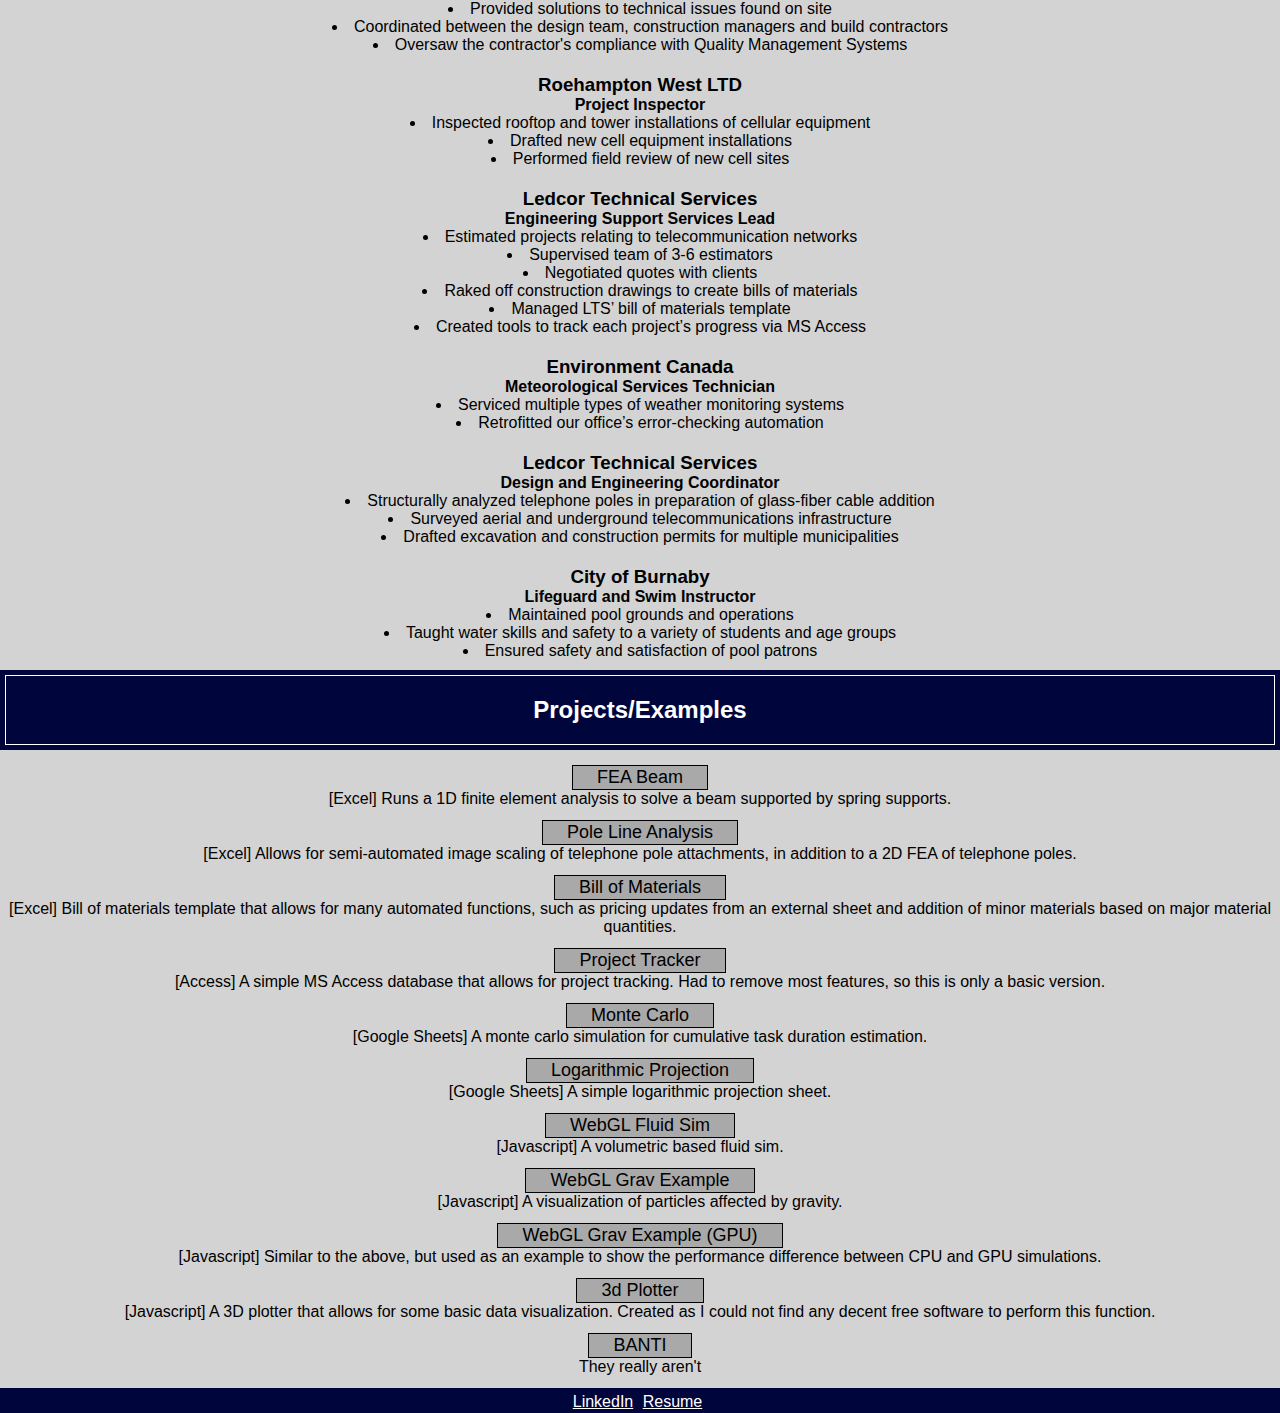
==== commit 2cef33ee: "Update index.html" ====
--- a/index.html
+++ b/index.html
@@ -154,6 +154,10 @@
           <a href="plotter/index.html" target="_blank">3d Plotter</a>
           <p> [Javascript] A 3D plotter that allows for some basic data visualization. Created as I could not find any decent free software to perform this function.</p>
         </div>
+        <div class="workExample" style="">
+          <a href="Birds Are Not That Important.htm" target="_blank">BANTI</a>
+          <p>They really aren't</p>
+        </div>
       </div>
     </section>
 
